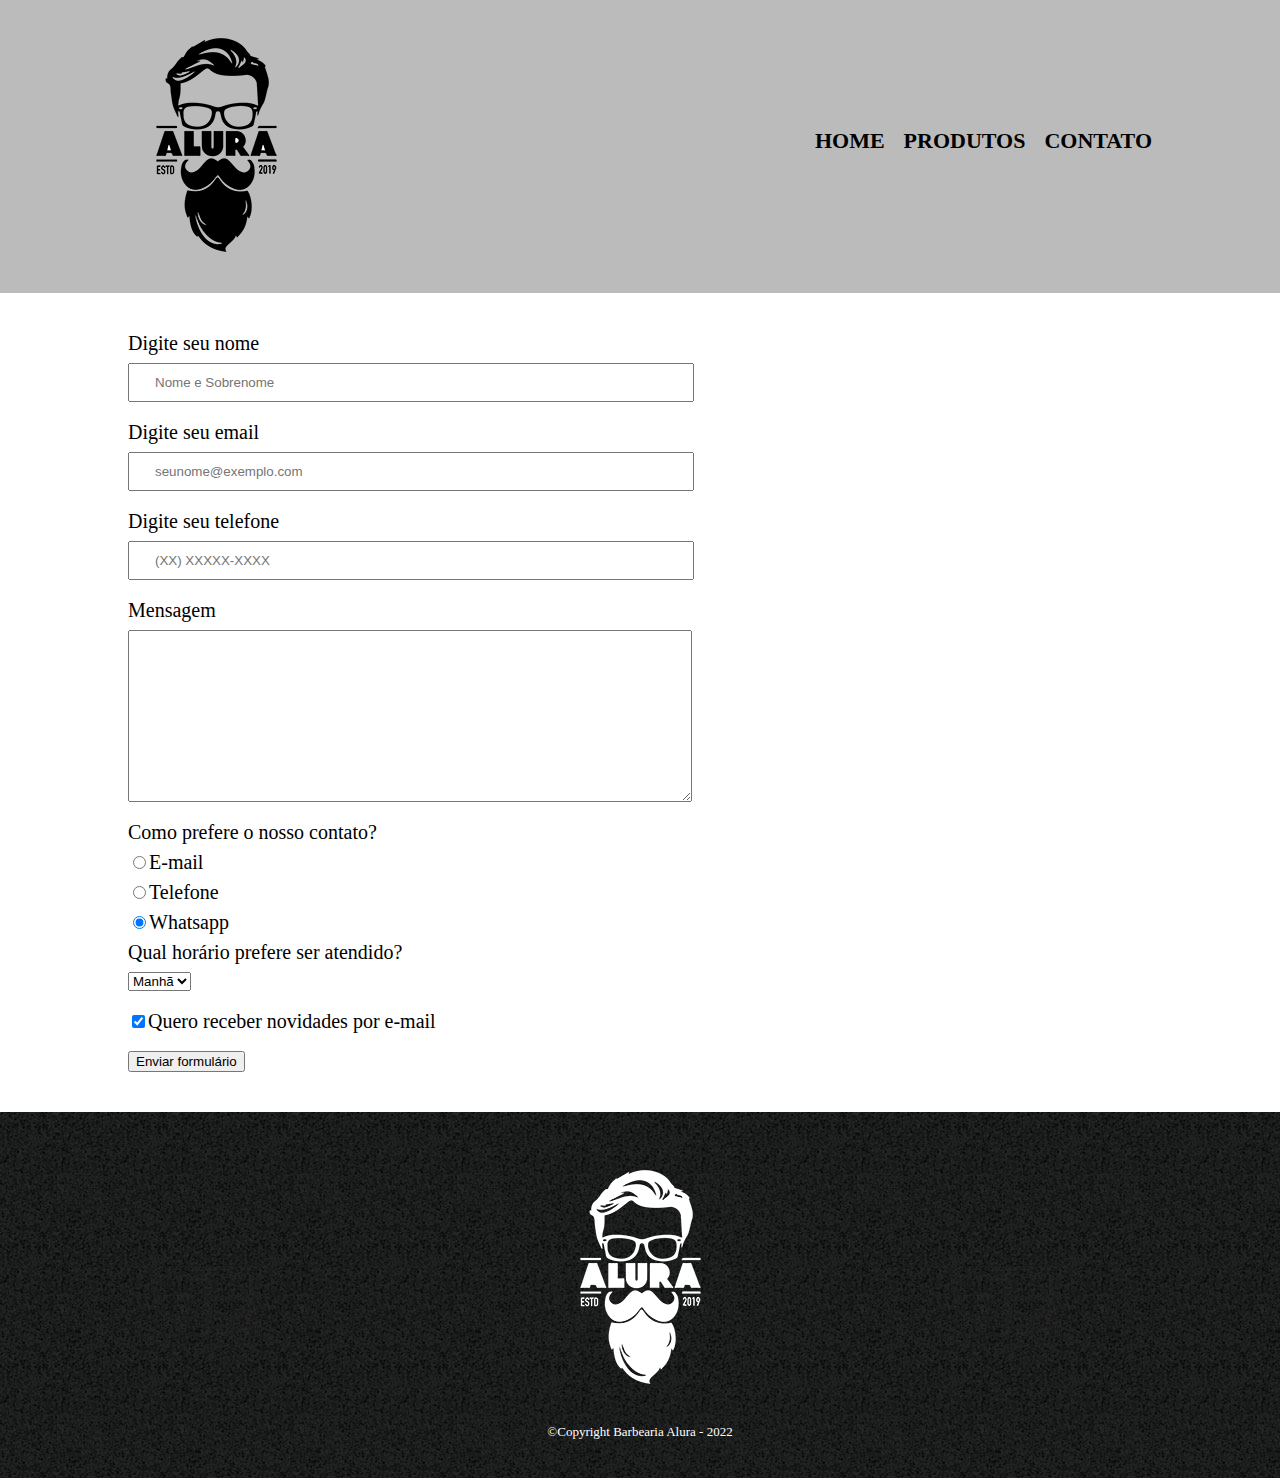
==== contact/contact.html @ 77acff57 "feat: insert checked option for checkbox" ====
<!DOCTYPE html>
<html lang="pt-br">
<head>
    <meta charset="UTF-8">
    <meta http-equiv="X-UA-Compatible" content="IE=edge">
    <meta name="viewport" content="width=device-width, initial-scale=1.0">

    <link rel="stylesheet" href="../reset.css" />
    <link rel="stylesheet" href="../header.css" />
    <link rel="stylesheet" href="contact.css" />
    <link rel="stylesheet" href="../footer.css" />
    
    <title>Contato - Barbearia Alura</title>
</head>
<body>
    <header>
        <div class="headbox">
            <h1><img src="../img/logo.png" /></h1>
            <nav>
                <ul>
                <li><a href="../homepage/index.html">Home</a></li>
                <li><a href="../products/products.html">Produtos</a></li>
                <li><a href="../contact/contact.html">Contato</a></li> 
                </ul>
            </nav>
      </div>
    </header>
    <main>
        <form>
            <label for="name">Digite seu nome</label>
            <input type="text" id="name" class="input-default" required placeholder="Nome e Sobrenome">

            <label for="email">Digite seu email</label>
            <input type="email" id="email" class="input-default" required placeholder="seunome@exemplo.com">

            <label for="phonenumber">Digite seu telefone</label>
            <input type="tel" id="phonenumber" class="input-default" required placeholder="(XX) XXXXX-XXXX">

            <label for="message">Mensagem</label>
            <textarea cols="60" rows="10" id="message" class="input-default" required></textarea>

            <div>
                <p>Como prefere o nosso contato?</p>            
                <label for="radio-email"><input type="radio" name="contact" value="email" id="radio-email">E-mail</label>
                <label for="radio-phonenumber"><input type="radio" name="contact" value="phonenumber" id="radio-phonenumber">Telefone</label>
                <label for="radio-whatsapp"><input type="radio" name="contact" value="whatsapp" id="radio-whatsapp" checked>Whatsapp</label>  
            </div>

            <div>
                <p>Qual horário prefere ser atendido?</p>
                <select>
                    <option>Manhã</option>
                    <option>Tarde</option>
                    <option>Noite</option>
                </select>
            </div>

            <label class="checkbox"><input type="checkbox" checked>Quero receber novidades por e-mail</label>

            <input type="submit" value="Enviar formulário">
        </form>
    </main>
    <footer>
        <img src="../img/logo-branco.png" />
        <p class="copyright"> &copy;Copyright Barbearia Alura - 2022</p>
    </footer>
</body>
</html>
---- header.css ----
header{
    background: #BBBBBB;
    padding: 20px 0;
}

.headbox{
    position: relative;
    width:1024px;
    margin: 0 auto;
}

nav{
    position: absolute;
    top: 110px;
    right: 0;
}

nav li{
    display: inline;
    margin-left: 15px;
}

nav a{
    text-transform: uppercase;
    color:#000000;
    font-weight: bold;
    font-size: 22px;
    text-decoration: none;
}

nav a:hover{
    color: #C78C19;
    text-decoration: underline;
}
---- contact/contact.css ----
main{
    width: 1024px;
    margin: 0 auto;
}

form{
    margin: 40px 0;
}

form label, form p{
    display: block;
    font-size: 20px;
    margin-bottom: 10px;
}

.input-default{
    display: block;
    margin-bottom: 20px;
    padding: 10px 25px;
    width: 50%;
}

.checkbox{
    margin: 20px 0;
}
---- footer.css ----
footer{
    text-align: center;
    background: url("../img/bg.jpg");
    padding: 40px 0;
}

.copyright{
    color: #FFFFFF;
    font-size: 13px;
    margin-top: 20px;
}
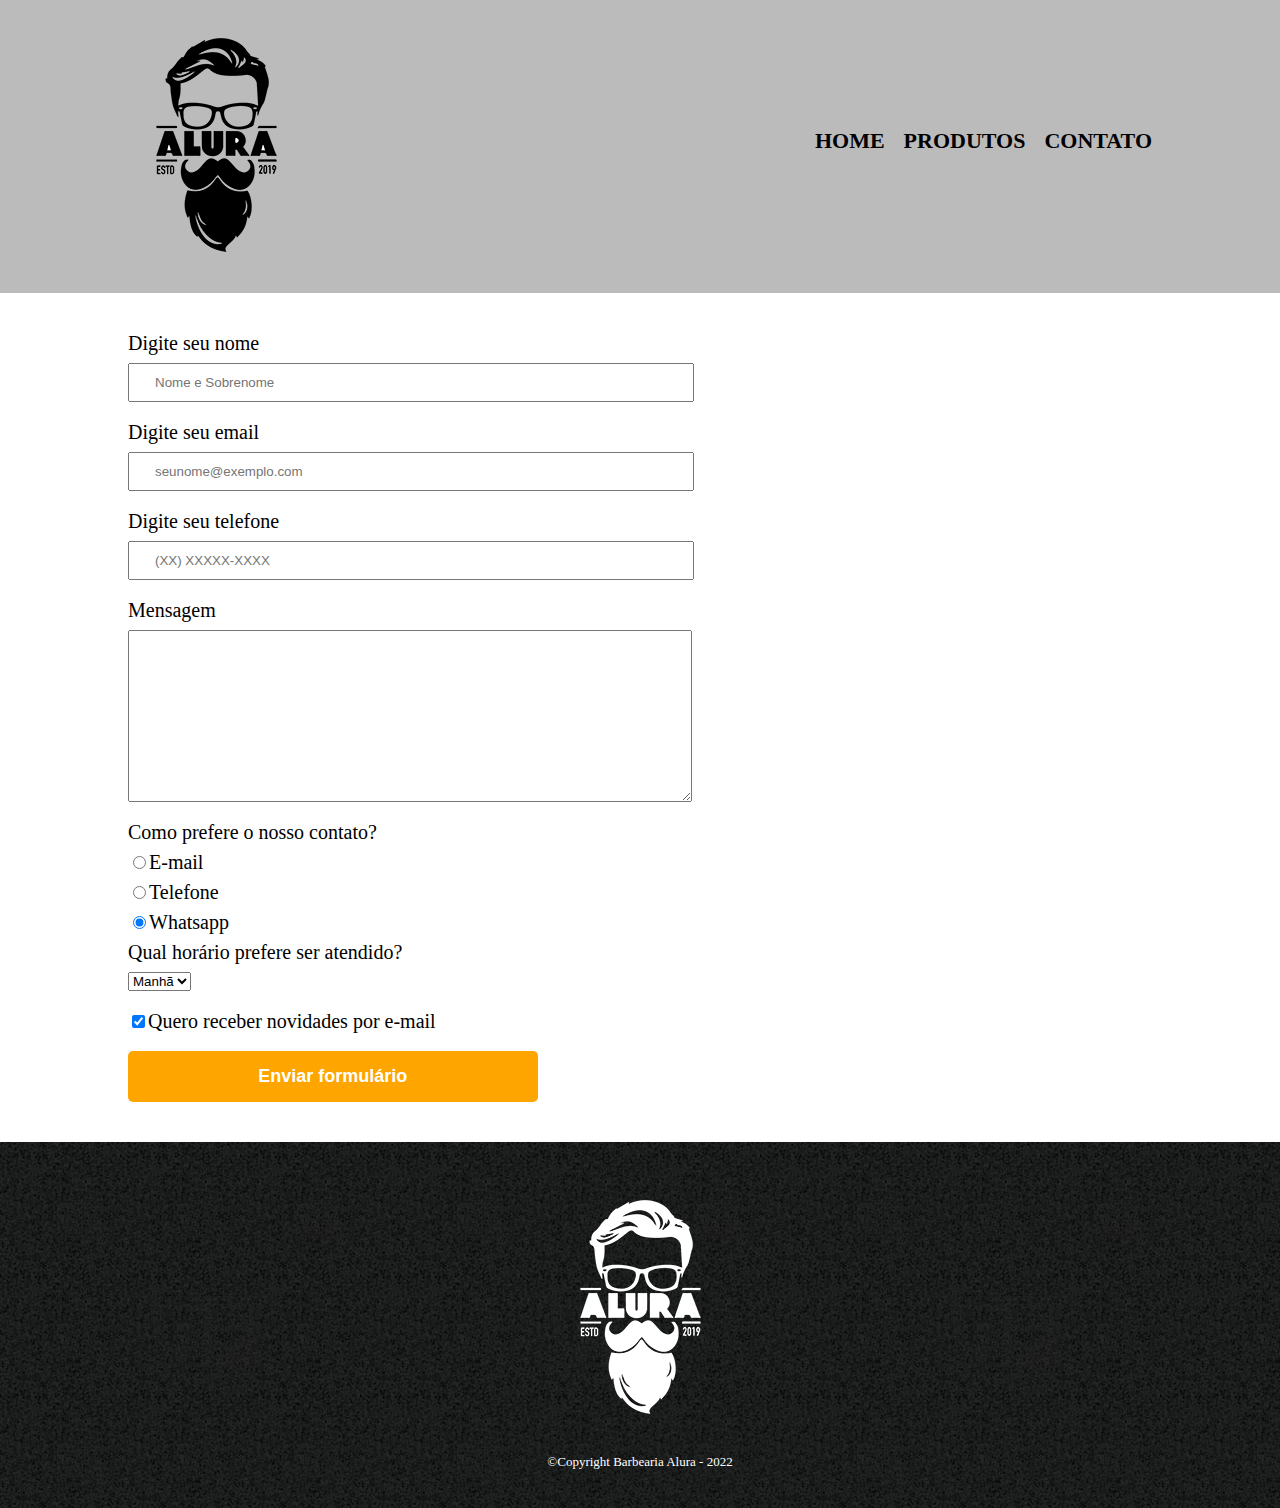
==== commit 11e10d47: "feat: insert button style" ====
--- a/contact/contact.html
+++ b/contact/contact.html
@@ -15,7 +15,7 @@
 <body>
     <header>
         <div class="headbox">
-            <h1><img src="../img/logo.png" /></h1>
+            <h1><img src="../img/logo.png" alt="Logo da barbearia alura de silhueta do rosto de um homem de óculos, com cabelo curto com leve topete, bigode comprido curvado para fora e barba de tamanho mediano. No meio de seu rosto, está escrito Alura em caixa alta, junto do ano de 2019"/></h1>
             <nav>
                 <ul>
                 <li><a href="../homepage/index.html">Home</a></li>
@@ -39,29 +39,29 @@
             <label for="message">Mensagem</label>
             <textarea cols="60" rows="10" id="message" class="input-default" required></textarea>
 
-            <div>
-                <p>Como prefere o nosso contato?</p>            
+            <fieldset>
+                <legend>Como prefere o nosso contato?</legend>            
                 <label for="radio-email"><input type="radio" name="contact" value="email" id="radio-email">E-mail</label>
                 <label for="radio-phonenumber"><input type="radio" name="contact" value="phonenumber" id="radio-phonenumber">Telefone</label>
                 <label for="radio-whatsapp"><input type="radio" name="contact" value="whatsapp" id="radio-whatsapp" checked>Whatsapp</label>  
-            </div>
+            </fieldset>
 
-            <div>
-                <p>Qual horário prefere ser atendido?</p>
+            <fieldset>
+                <legend>Qual horário prefere ser atendido?</legend>
                 <select>
                     <option>Manhã</option>
                     <option>Tarde</option>
                     <option>Noite</option>
                 </select>
-            </div>
+            </fieldset>
 
             <label class="checkbox"><input type="checkbox" checked>Quero receber novidades por e-mail</label>
 
-            <input type="submit" value="Enviar formulário">
+            <input type="submit" value="Enviar formulário" class="send-button">
         </form>
     </main>
     <footer>
-        <img src="../img/logo-branco.png" />
+        <img src="../img/logo-branco.png" alt="Imagem de fundo preto em que aparece centralizado o mesmo logo da alura descrito no começo da página, porém a diferença é que a composição do logo está desenhada em branco." />
         <p class="copyright"> &copy;Copyright Barbearia Alura - 2022</p>
     </footer>
 </body>
--- a/contact/contact.css
+++ b/contact/contact.css
@@ -7,7 +7,7 @@
     margin: 40px 0;
 }
 
-form label, form p{
+form label, form legend{
     display: block;
     font-size: 20px;
     margin-bottom: 10px;
@@ -22,4 +22,15 @@
 
 .checkbox{
     margin: 20px 0;
+}
+
+.send-button{
+    width: 40%;
+    padding: 15px 0;
+    background: orange;
+    color: white;
+    font-weight: bold;
+    font-size: 18px;
+    border: none;
+    border-radius: 5px;
 }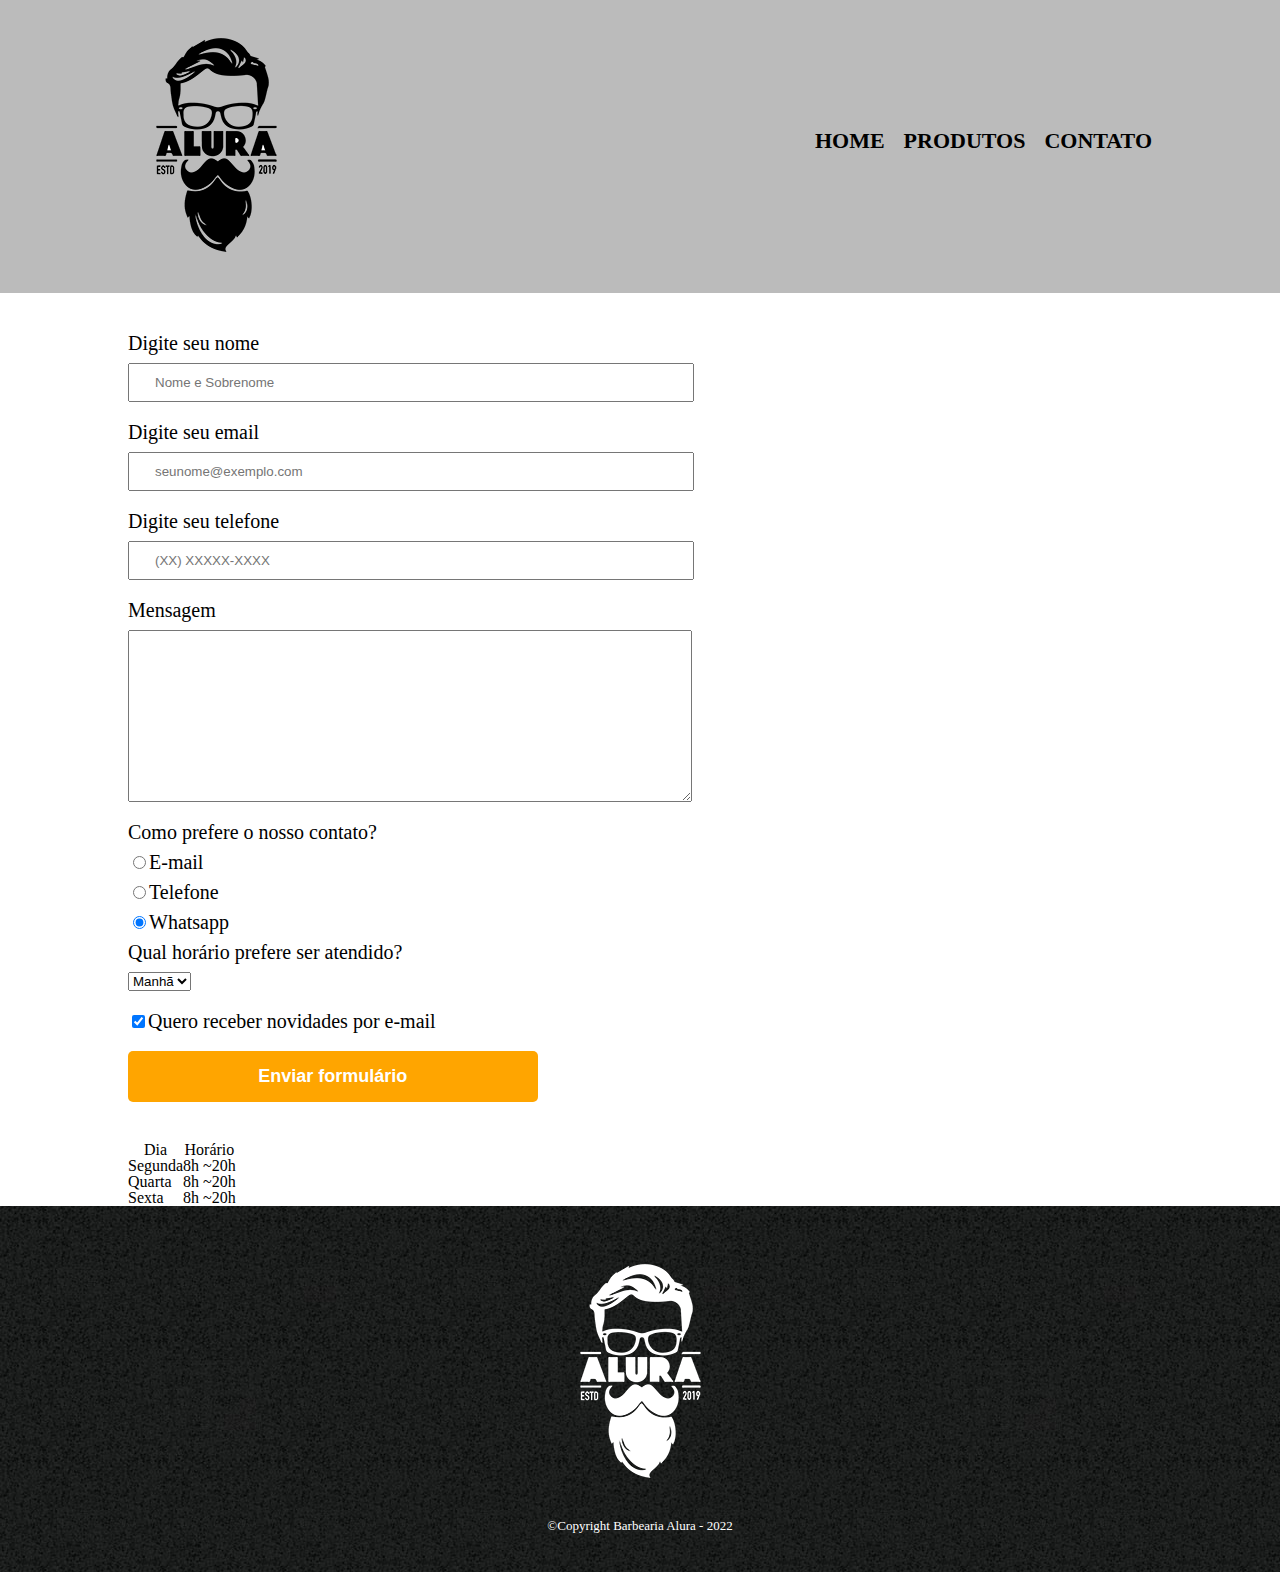
==== commit 99bbef95: "feat: insert table" ====
--- a/contact/contact.html
+++ b/contact/contact.html
@@ -59,6 +59,29 @@
 
             <input type="submit" value="Enviar formulário" class="send-button">
         </form>
+
+        <table>
+            <thead>
+                <tr>
+                    <th>Dia</th>
+                    <th>Horário</th>
+                </tr>
+            </thead>
+            <tbody>
+                <tr>
+                    <td>Segunda</td>
+                    <td>8h ~20h</td>
+                </tr>
+                <tr>
+                    <td>Quarta</td>
+                    <td>8h ~20h</td>
+                </tr>
+                <tr>
+                    <td>Sexta</td>
+                    <td>8h ~20h</td>
+                </tr>
+            </tbody>
+        </table>
     </main>
     <footer>
         <img src="../img/logo-branco.png" alt="Imagem de fundo preto em que aparece centralizado o mesmo logo da alura descrito no começo da página, porém a diferença é que a composição do logo está desenhada em branco." />
--- a/contact/contact.css
+++ b/contact/contact.css
@@ -33,4 +33,11 @@
     font-size: 18px;
     border: none;
     border-radius: 5px;
+    transition: 1s all;
+    cursor: pointer;
+}
+
+.send-button:hover{
+    background: darkorange;
+    transform: scale(1.1);
 }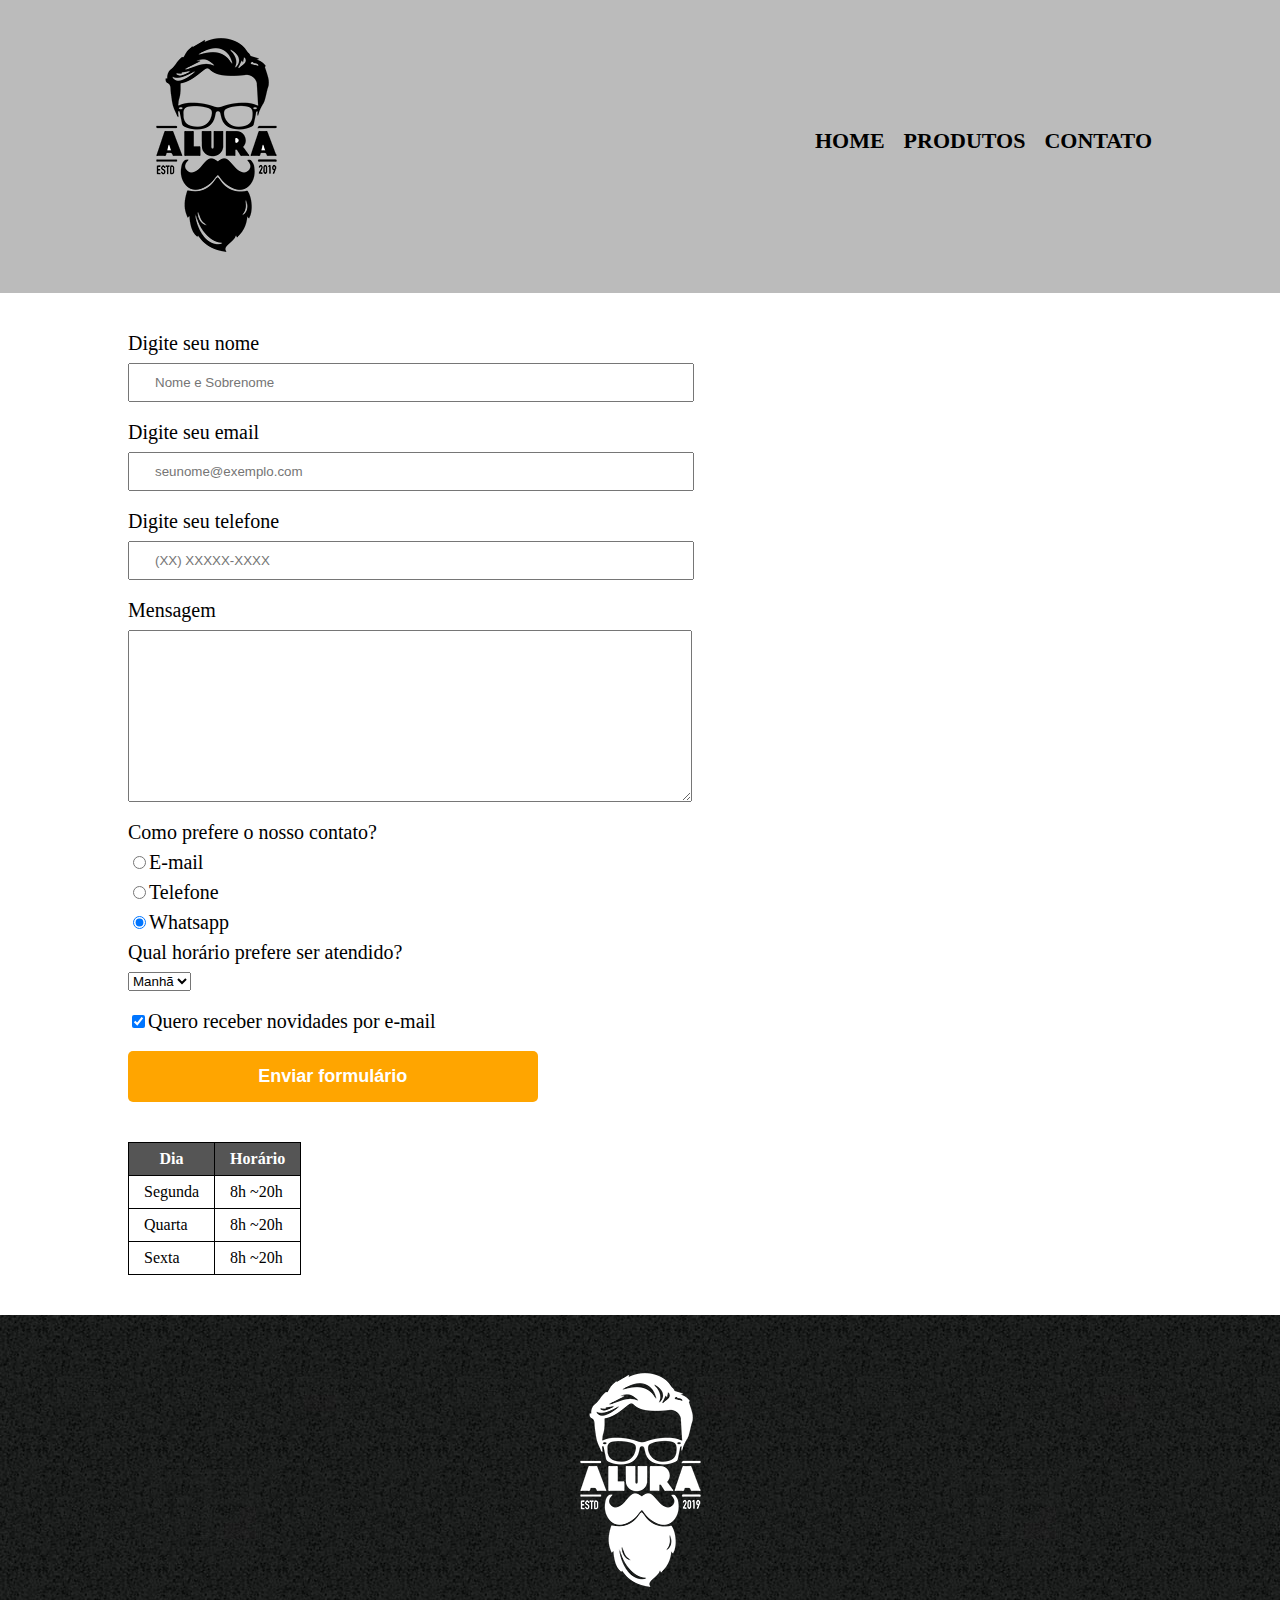
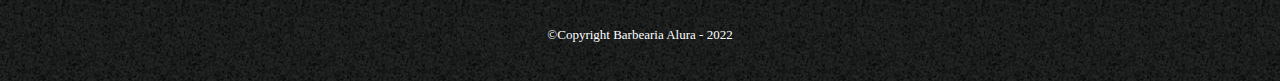
==== commit ce123ba2: "feat: insert montserrat font" ====
--- a/contact/contact.html
+++ b/contact/contact.html
@@ -9,6 +9,10 @@
     <link rel="stylesheet" href="../header.css" />
     <link rel="stylesheet" href="contact.css" />
     <link rel="stylesheet" href="../footer.css" />
+
+    <link rel="preconnect" href="https://fonts.googleapis.com">
+    <link rel="preconnect" href="https://fonts.gstatic.com" crossorigin>
+    <link href="https://fonts.googleapis.com/css2?family=Montserrat&display=swap" rel="stylesheet">
     
     <title>Contato - Barbearia Alura</title>
 </head>
--- a/contact/contact.css
+++ b/contact/contact.css
@@ -40,4 +40,19 @@
 .send-button:hover{
     background: darkorange;
     transform: scale(1.1);
+}
+
+table{
+    margin: 20px 0 40px;
+}
+
+thead{
+    background: #555555;
+    color: white;
+    font-weight: bold;
+}
+
+td, th{
+    border: 1px solid #000000;
+    padding: 8px 15px;
 }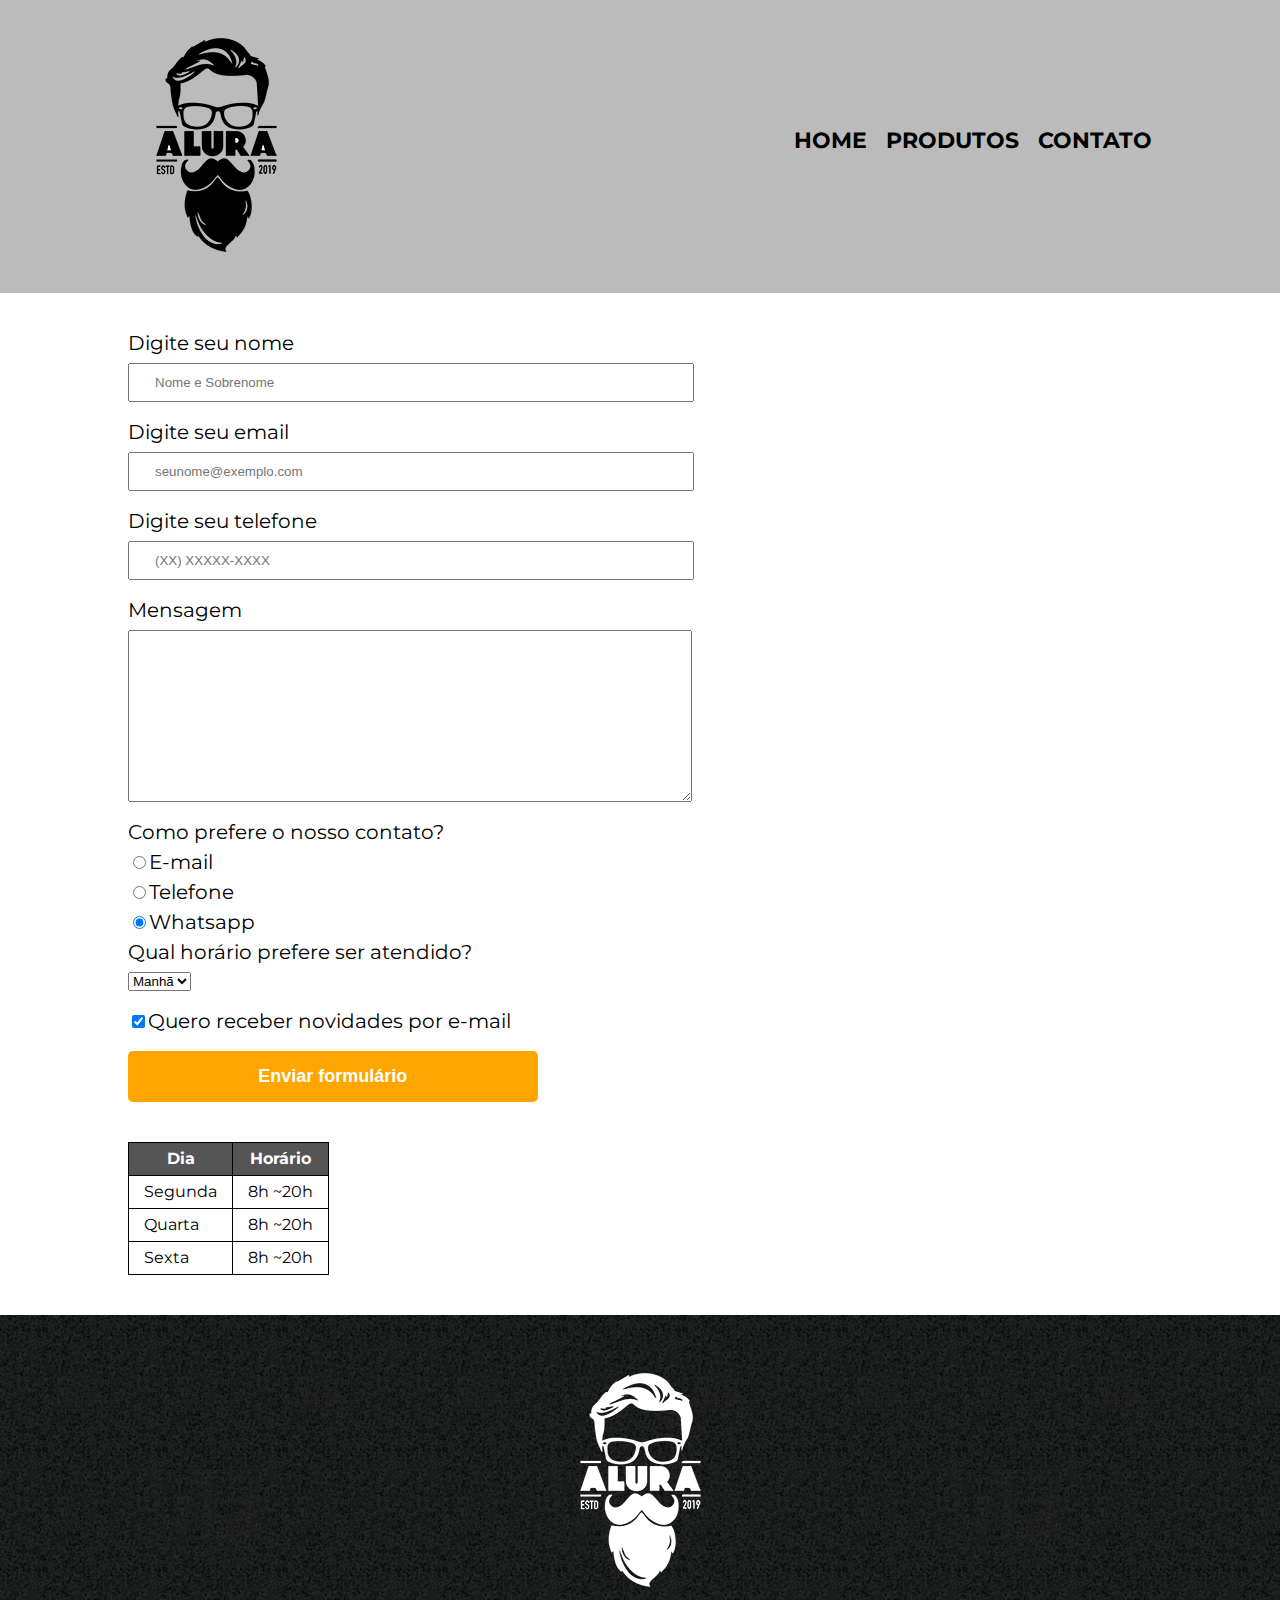
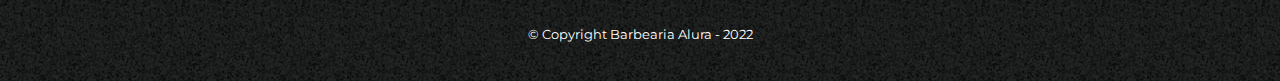
==== commit 7ff92f79: "fix: adjust p footer padding" ====
--- a/contact/contact.html
+++ b/contact/contact.html
@@ -89,7 +89,7 @@
     </main>
     <footer>
         <img src="../img/logo-branco.png" alt="Imagem de fundo preto em que aparece centralizado o mesmo logo da alura descrito no começo da página, porém a diferença é que a composição do logo está desenhada em branco." />
-        <p class="copyright"> &copy;Copyright Barbearia Alura - 2022</p>
+        <p class="copyright"> &copy; Copyright Barbearia Alura - 2022</p>
     </footer>
 </body>
 </html>--- a/header.css
+++ b/header.css
@@ -18,6 +18,7 @@
 nav li{
     display: inline;
     margin-left: 15px;
+    font-family: 'Montserrat', sans-serif;
 }
 
 nav a{
--- a/contact/contact.css
+++ b/contact/contact.css
@@ -1,3 +1,7 @@
+body{
+    font-family: 'Montserrat', sans-serif;
+}
+
 main{
     width: 1024px;
     margin: 0 auto;
